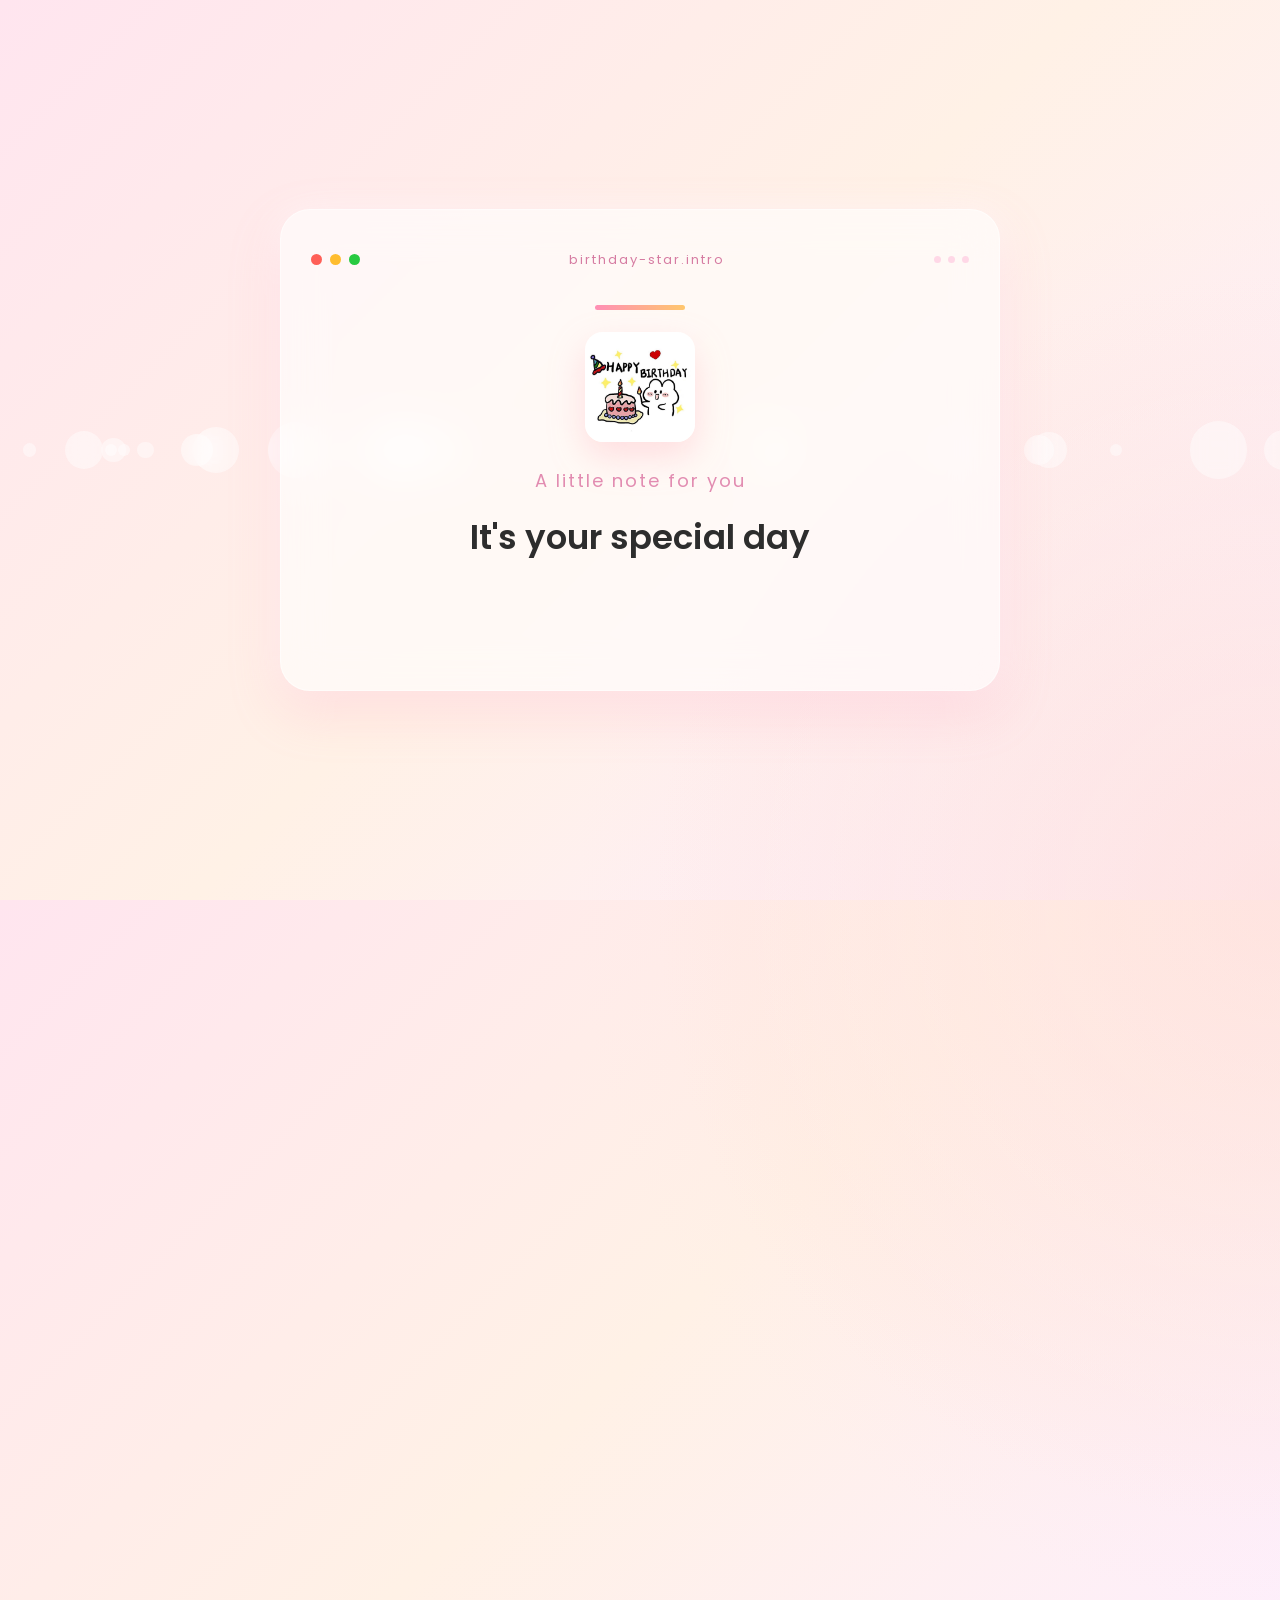
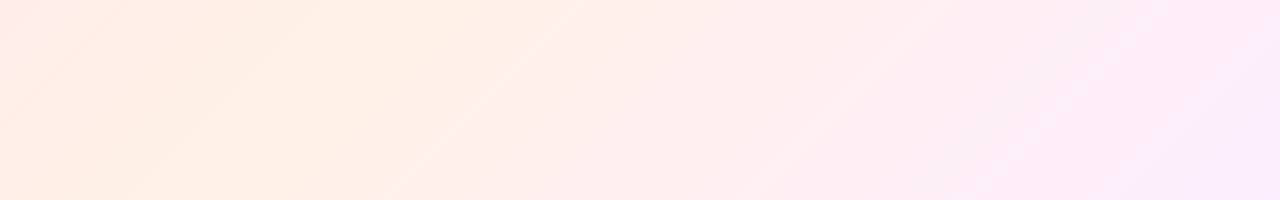
==== index.html @ 6a13fdb6 "Add files via upload" ====
<!DOCTYPE html>
<html lang="en">
<head>
    <meta charset="UTF-8">
    <meta name="viewport" content="width=device-width, initial-scale=1.0">
    <title>Birthday Surprise</title>

    <link rel="preconnect" href="https://fonts.googleapis.com">
    <link rel="preconnect" href="https://fonts.gstatic.com" crossorigin>

    <link href="https://fonts.googleapis.com/css2?family=Poppins:wght@300;400;500;600;700&display=swap" rel="stylesheet">

    <link rel="stylesheet" href="style.css">
</head>

<body>

<div class="card">

    <div class="top">

        <div class="dots">
            <div class="dot red"></div>
            <div class="dot yellow"></div>
            <div class="dot green"></div>
        </div>

        <div class="url">
            birthday-star.intro
        </div>

        <div class="right">
            <span></span>
            <span></span>
            <span></span>
        </div>

    </div>

    <div class="center">

        <div class="line"></div>

        <!-- Change the filename if needed -->
        <img src="images/cake.png" alt="Birthday Cake">

        <div class="small">
            A little note for you
        </div>

        <p id="message" class="message">
            It's your special day
        </p>

        <div id="buttons" class="buttons">

            <button class="yes-btn" onclick="openSurprise()">
                Yes 💖
            </button>

            <button class="no-btn" onclick="openSurprise()">
                No
            </button>

        </div>

    </div>

</div>

<script src="script.js"></script>

</body>
</html>
---- style.css ----
*{
    margin:0;
    padding:0;
    box-sizing:border-box;
    font-family:'Poppins',sans-serif;
}

body{
    height:100vh;
    display:flex;
    justify-content:center;
    align-items:center;
    overflow:hidden;

    background:linear-gradient(135deg,#ffe5ef,#fff1e6,#fdeeff);
    position:relative;
}

body::before{
    content:"";
    position:absolute;
    width:200%;
    height:200%;

    background:
    radial-gradient(circle,#ffd6e75e 0%,transparent 45%),
    radial-gradient(circle,#ffd7b05e 0%,transparent 40%),
    radial-gradient(circle,#ffffff90 0%,transparent 35%);

    animation:bgMove 18s linear infinite;
}

@keyframes bgMove{

0%{
transform:translate(-10%,-10%);
}

50%{
transform:translate(-3%,0%);
}

100%{
transform:translate(-10%,-10%);
}

}

.bubble{

position:absolute;
border-radius:50%;
background:rgba(255,255,255,.45);
backdrop-filter:blur(8px);

animation:float linear infinite;

}

@keyframes float{

from{
transform:translateY(100vh);
}

to{
transform:translateY(-120vh);
}

}

.card{

position:relative;

width:min(92%,720px);

background:rgba(255,255,255,.58);

backdrop-filter:blur(22px);

border:1px solid rgba(255,255,255,.5);

border-radius:28px;

padding:40px 30px;

box-shadow:
0 20px 50px rgba(255,155,180,.25),
0 0 30px rgba(255,255,255,.6);

animation:appear 1.2s ease;

z-index:5;

}

@keyframes appear{

from{
opacity:0;
transform:translateY(40px);
}

to{
opacity:1;
transform:none;
}

}

.top{

display:flex;
justify-content:space-between;
align-items:center;

margin-bottom:35px;

}

.dots{
display:flex;
gap:8px;
}

.dot{

width:11px;
height:11px;
border-radius:50%;

}

.red{
background:#ff5f57;
}

.yellow{
background:#ffbd2f;
}

.green{
background:#28ca41;
}

.url{

font-size:13px;
color:#d67ca2;
letter-spacing:2px;

}

.right{
display:flex;
gap:7px;
}

.right span{

width:7px;
height:7px;

background:#ffd8e7;

border-radius:50%;

}

.center{
text-align:center;
}

.line{

width:90px;
height:5px;

margin:auto;
margin-bottom:22px;

border-radius:50px;

background:linear-gradient(90deg,#ff8fb6,#ffc76d);

}

img{

width:110px;

border-radius:20px;

box-shadow:0 12px 30px rgba(255,170,180,.35);

}

.small{

margin-top:18px;

font-size:18px;

letter-spacing:2px;

color:#e28cb1;

}

h1{

margin-top:20px;

font-size:46px;

font-weight:600;

line-height:1.3;

color:#2d2d2d;

}

@media(max-width:700px){

.card{
padding:28px 20px;
}

h1{
font-size:30px;
}

.small{
font-size:15px;
}

img{
width:85px;
}

}

#message{
    transition: opacity 0.5s ease;
}

.buttons{
    margin-top:35px;
    display:flex;
    justify-content:center;
    gap:20px;

    opacity:0;
    visibility:hidden;
    transform:translateY(20px);

    transition:0.5s;
}

.buttons.show{
    opacity:1;
    visibility:visible;
    transform:translateY(0);
}

.buttons button{
    border:none;
    padding:14px 38px;
    border-radius:50px;
    font-size:17px;
    font-weight:600;
    cursor:pointer;
    transition:0.3s;
}

/* YES Button */

.yes-btn{

    background:linear-gradient(135deg,#ff6ea9,#ff9fc8);
    color:white;

    box-shadow:
    0 10px 25px rgba(255,105,180,.35);

}

.yes-btn:hover{

    transform:translateY(-4px);

    box-shadow:
    0 15px 35px rgba(255,105,180,.45);

}

/* NO Button */

.no-btn{

    background:white;
    color:#666;

    box-shadow:
    0 10px 25px rgba(0,0,0,.08);

}

.no-btn:hover{

    transform:translateY(-4px);

    box-shadow:
    0 15px 35px rgba(0,0,0,.12);

}

body{
    transition: opacity .5s ease;
}*{
    margin:0;
    padding:0;
    box-sizing:border-box;
    font-family:'Poppins',sans-serif;
}

body{
    height:100vh;
    display:flex;
    justify-content:center;
    align-items:center;
    overflow:hidden;
    position:relative;

    background:linear-gradient(135deg,#ffe5ef,#fff1e6,#fdeeff);

    transition:opacity .5s ease;
}

/* Animated Background */

body::before{
    content:"";
    position:absolute;
    inset:0;
    width:200%;
    height:200%;

    background:
    radial-gradient(circle,#ffd6e75e 0%,transparent 45%),
    radial-gradient(circle,#ffd7b05e 0%,transparent 40%),
    radial-gradient(circle,#ffffff90 0%,transparent 35%);

    animation:bgMove 18s linear infinite;
}

@keyframes bgMove{

    0%{
        transform:translate(-10%,-10%);
    }

    50%{
        transform:translate(-3%,0%);
    }

    100%{
        transform:translate(-10%,-10%);
    }

}

/* Floating bubbles */

.bubble{

    position:absolute;

    border-radius:50%;

    background:rgba(255,255,255,.45);

    backdrop-filter:blur(8px);

    animation:float linear infinite;

}

@keyframes float{

    from{
        transform:translateY(100vh);
    }

    to{
        transform:translateY(-120vh);
    }

}

/* Main Card */

.card{

    position:relative;

    width:min(92%,720px);

    padding:40px 30px;

    border-radius:30px;

    background:rgba(255,255,255,.60);

    backdrop-filter:blur(22px);

    border:1px solid rgba(255,255,255,.5);

    box-shadow:
    0 20px 50px rgba(255,155,180,.25),
    0 0 35px rgba(255,255,255,.65);

    animation:appear 1s ease;

    z-index:10;

}

@keyframes appear{

    from{
        opacity:0;
        transform:translateY(40px);
    }

    to{
        opacity:1;
        transform:translateY(0);
    }

}

/* Browser Bar */

.top{

    display:flex;

    justify-content:space-between;

    align-items:center;

    margin-bottom:35px;

}

.dots{

    display:flex;

    gap:8px;

}

.dot{

    width:11px;
    height:11px;

    border-radius:50%;

}

.red{
    background:#ff5f57;
}

.yellow{
    background:#ffbd2f;
}

.green{
    background:#28ca41;
}

.url{

    font-size:13px;

    color:#d67ca2;

    letter-spacing:2px;

}

.right{

    display:flex;

    gap:7px;

}

.right span{

    width:7px;
    height:7px;

    background:#ffd8e7;

    border-radius:50%;

}

/* Center */

.center{

    text-align:center;

}

.line{

    width:90px;

    height:5px;

    margin:auto auto 22px;

    border-radius:50px;

    background:linear-gradient(90deg,#ff8fb6,#ffc76d);

}

img{

    width:110px;

    border-radius:18px;

    box-shadow:0 15px 35px rgba(255,170,180,.35);

}

.small{

    margin-top:18px;

    color:#e28cb1;

    font-size:18px;

    letter-spacing:2px;

}

#message{

    margin-top:20px;

    font-size:34px;

    font-weight:600;

    color:#2d2d2d;

    line-height:1.4;

    transition:.5s;

}

/* Buttons */

.buttons{

    margin-top:35px;

    display:flex;

    justify-content:center;

    gap:20px;

    opacity:0;

    visibility:hidden;

    transform:translateY(20px);

    transition:.5s;

}

.buttons.show{

    opacity:1;

    visibility:visible;

    transform:translateY(0);

}

.buttons button{

    border:none;

    padding:14px 42px;

    border-radius:50px;

    font-size:17px;

    font-weight:600;

    cursor:pointer;

    transition:.3s;

}

/* YES */

.yes-btn{

    background:linear-gradient(135deg,#ff5d9e,#ff9fc8);

    color:white;

    box-shadow:0 10px 25px rgba(255,105,180,.35);

}

.yes-btn:hover{

    transform:translateY(-4px) scale(1.04);

    box-shadow:0 15px 35px rgba(255,105,180,.45);

}

/* NO */

.no-btn{

    background:#fff;

    color:#555;

    box-shadow:0 10px 25px rgba(0,0,0,.08);

}

.no-btn:hover{

    transform:translateY(-4px);

    box-shadow:0 15px 35px rgba(0,0,0,.15);

}

/* Mobile */

@media(max-width:700px){

    .card{
        padding:28px 20px;
    }

    img{
        width:85px;
    }

    .small{
        font-size:15px;
    }

    #message{
        font-size:28px;
    }

    .buttons{
        flex-direction:column;
        gap:15px;
    }

    .buttons button{
        width:100%;
    }

}
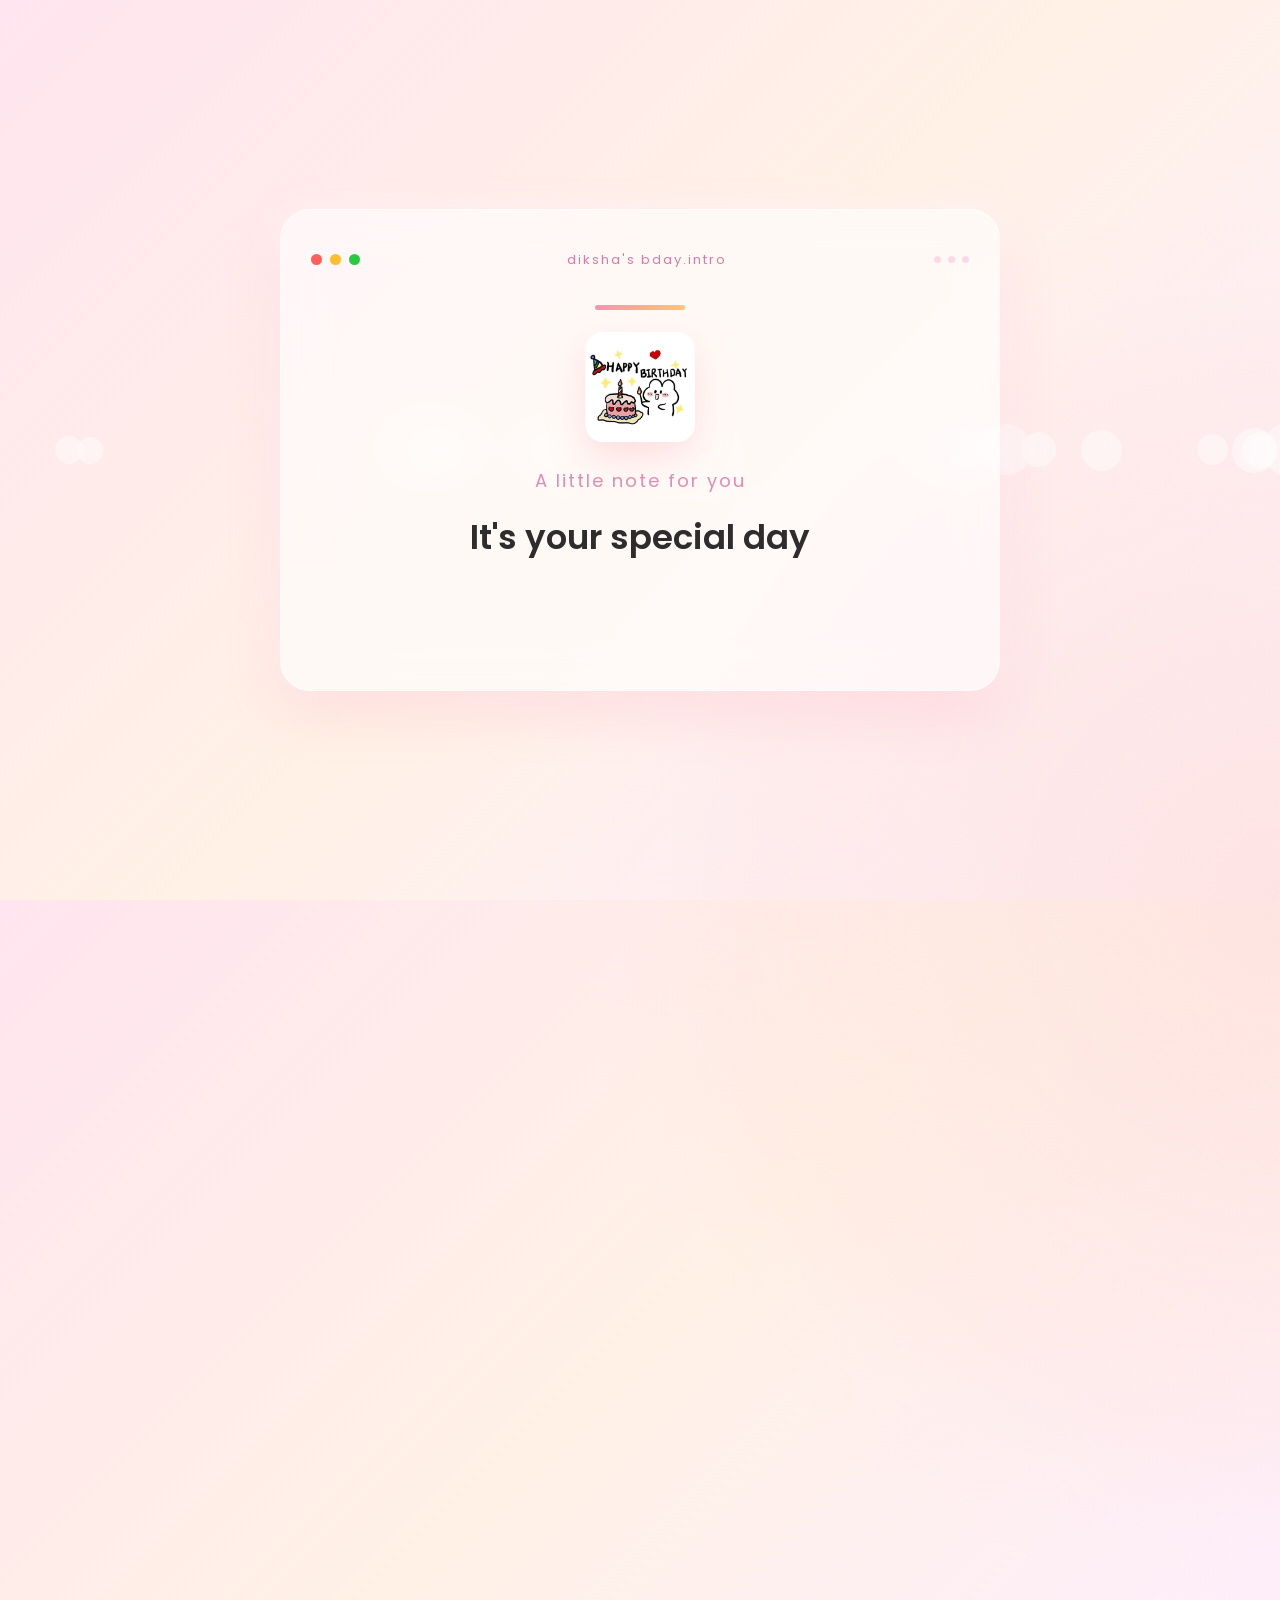
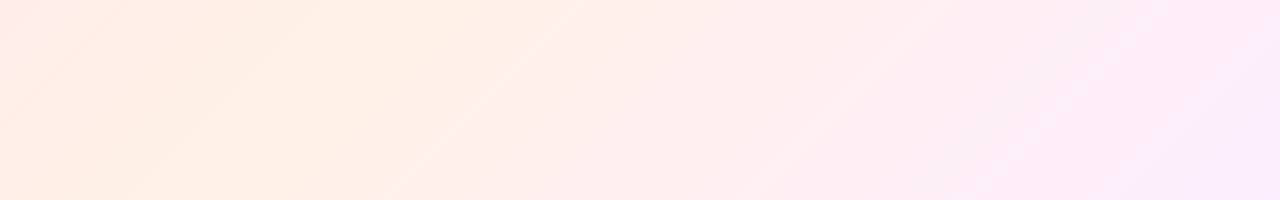
==== commit 12887733: "Add files via upload" ====
--- a/index.html
+++ b/index.html
@@ -26,7 +26,7 @@
         </div>
 
         <div class="url">
-            birthday-star.intro
+            diksha's bday.intro
         </div>
 
         <div class="right">
@@ -52,17 +52,19 @@
             It's your special day
         </p>
 
-        <div id="buttons" class="buttons">
+        <p id="message" style="font-size:32px;">
 
-            <button class="yes-btn" onclick="openSurprise()">
-                Yes 💖
-            </button>
+</p>
 
-            <button class="no-btn" onclick="openSurprise()">
-                No
-            </button>
+<div id="buttons" class="buttons">
 
-        </div>
+    <button class="yes-btn" onclick="openSurprise()">
+        Yes ❤️
+    </button>
+
+    <button class="no-btn" onclick="window.location.href='no.html'">No</button>
+
+</div>
 
     </div>
 
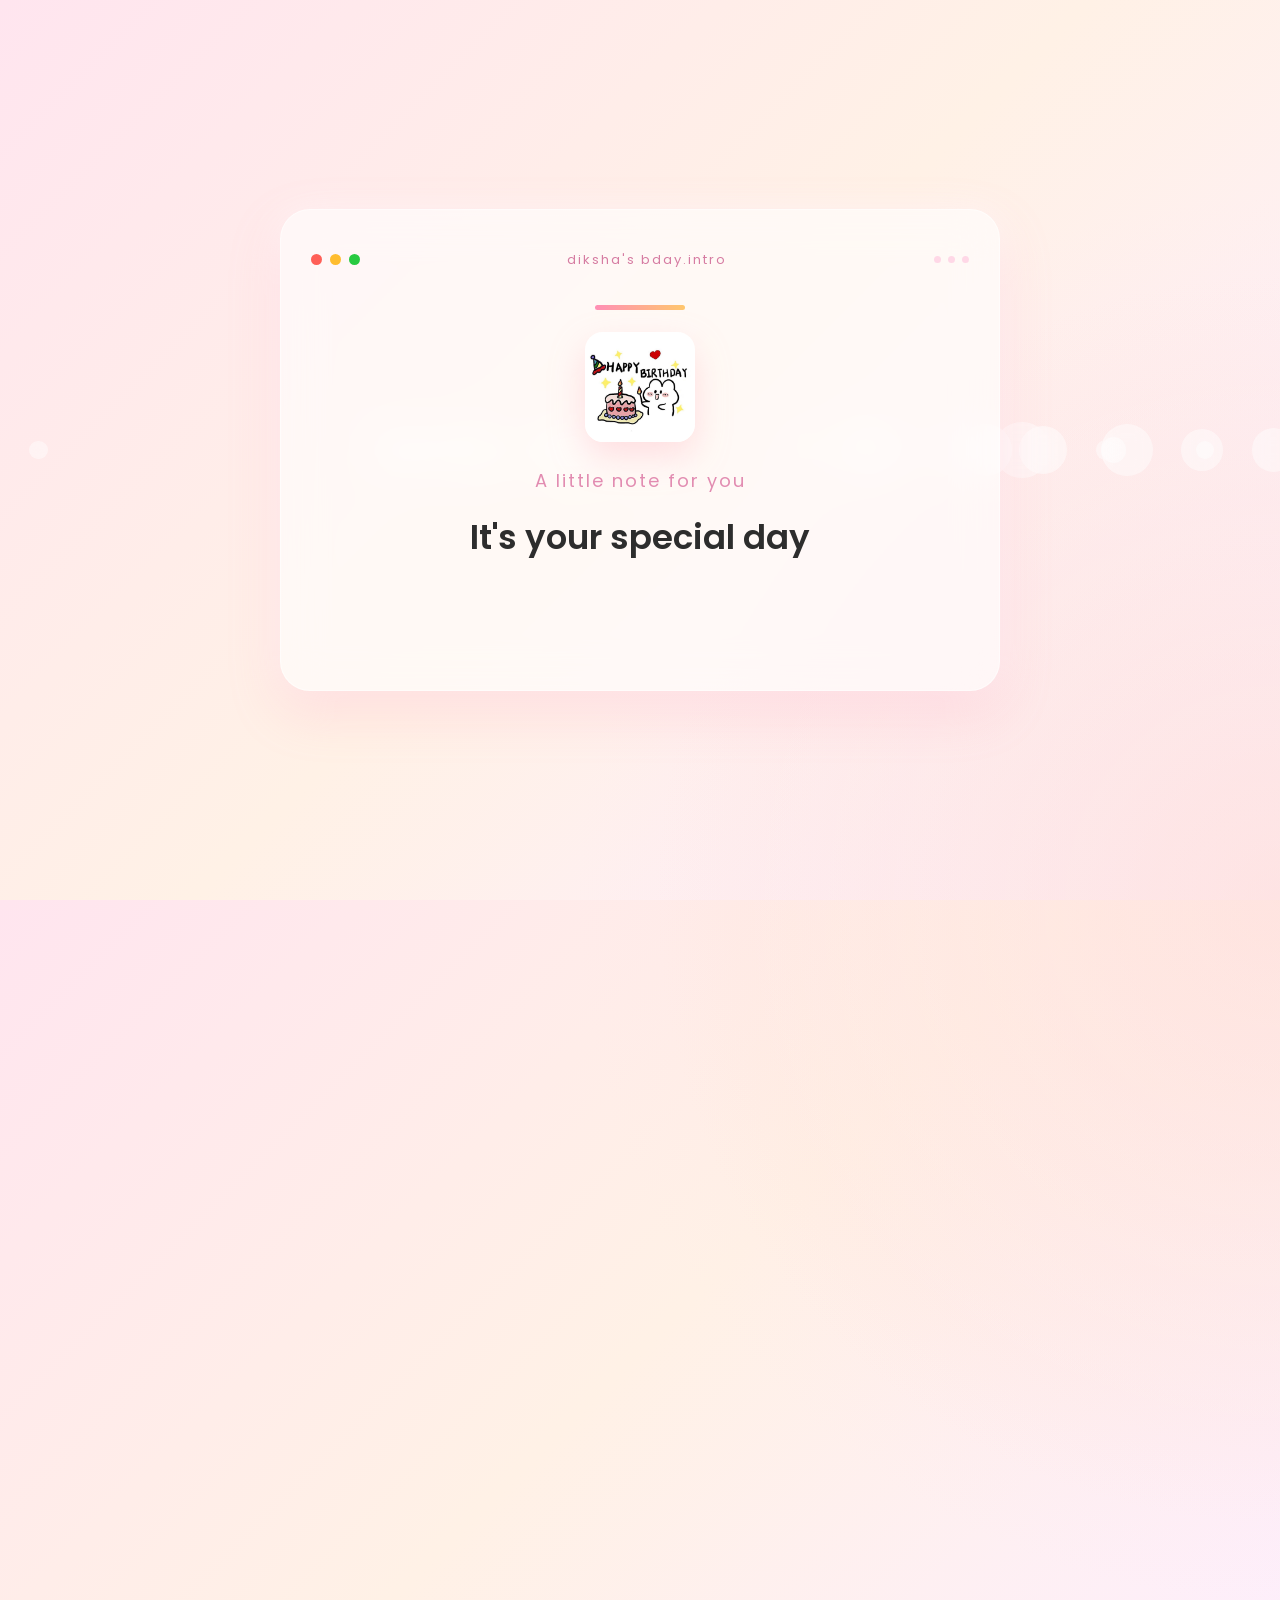
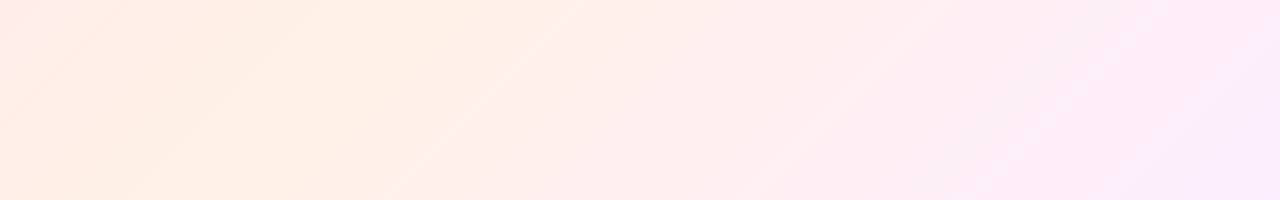
==== commit ea103805: "Add files via upload" ====
--- a/index.html
+++ b/index.html
@@ -71,6 +71,10 @@
 </div>
 
 <script src="script.js"></script>
+<audio id="bgMusic" autoplay loop>
+    <source src="music/bmb.mp3" type="audio/mpeg">
+</audio>
 
+<script src="music.js"></script>
 </body>
 </html>
